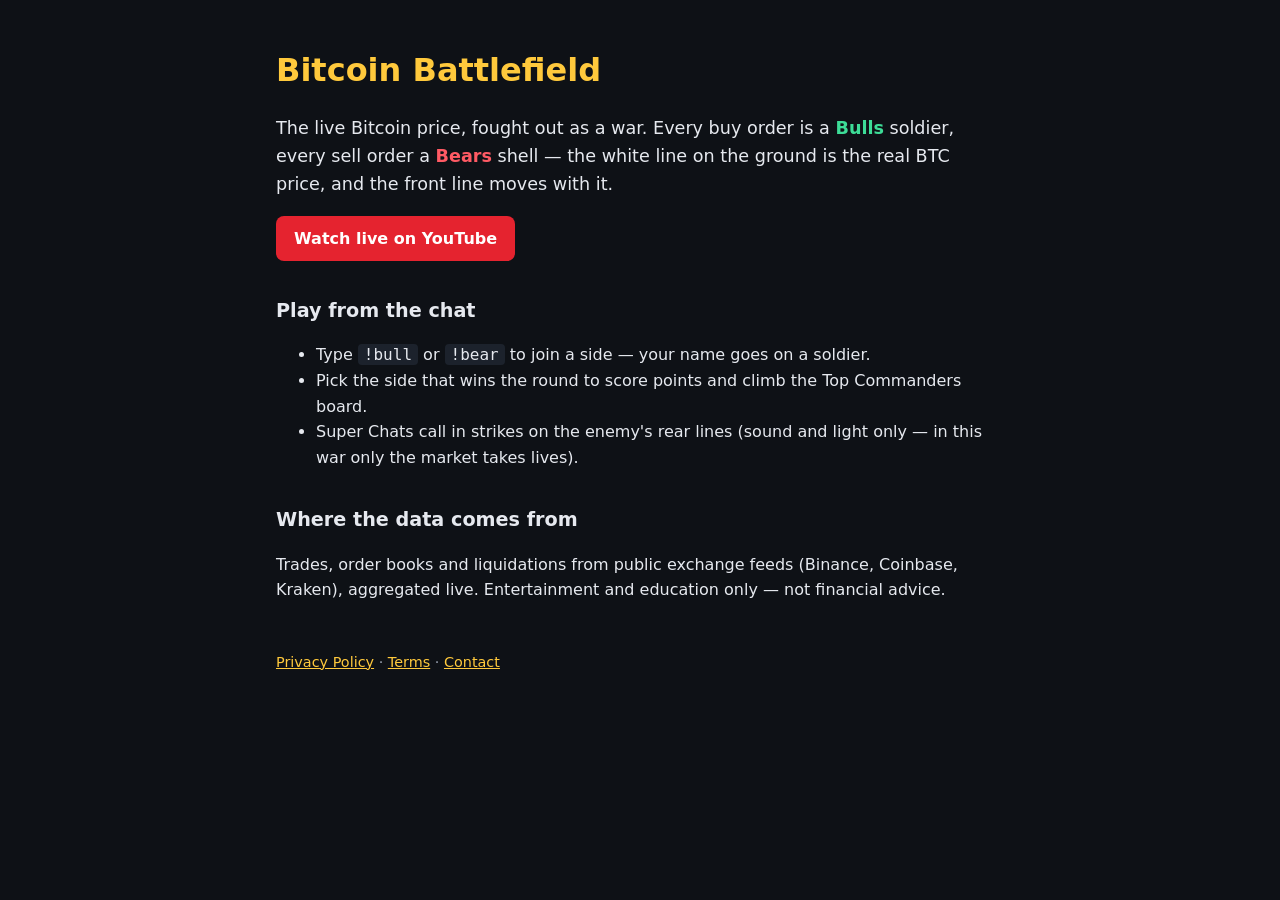
==== index.html @ b15c282a "Add files via upload" ====
<!doctype html>
<html lang="en">
<head>
<meta charset="utf-8">
<meta name="viewport" content="width=device-width, initial-scale=1">
<title>Bitcoin Battlefield</title>
<meta name="description" content="The live Bitcoin price, fought out as a war: every buy order a Bulls soldier, every sell order a Bears shell.">
<link rel="stylesheet" href="style.css">
</head>
<body>
<main>
<h1>Bitcoin Battlefield</h1>
<p class="lead">The live Bitcoin price, fought out as a war. Every buy order is a
<span class="bull">Bulls</span> soldier, every sell order a <span class="bear">Bears</span>
shell — the white line on the ground is the real BTC price, and the front line moves with it.</p>

<p><a class="button" href="https://www.youtube.com/@BitcoinBattlefieldTV">Watch live on YouTube</a></p>

<h2>Play from the chat</h2>
<ul>
<li>Type <code>!bull</code> or <code>!bear</code> to join a side — your name goes on a soldier.</li>
<li>Pick the side that wins the round to score points and climb the Top Commanders board.</li>
<li>Super Chats call in strikes on the enemy's rear lines (sound and light only — in this war
only the market takes lives).</li>
</ul>

<h2>Where the data comes from</h2>
<p>Trades, order books and liquidations from public exchange feeds (Binance, Coinbase,
Kraken), aggregated live. Entertainment and education only — not financial advice.</p>

<footer>
<a href="privacy.html">Privacy Policy</a> · <a href="terms.html">Terms</a> ·
<a href="mailto:bitcoinbattlefieldtv@gmail.com">Contact</a>
</footer>
</main>
</body>
</html>
---- style.css ----
:root { --bg: #0e1116; --fg: #e6e9ef; --muted: #9aa3b2; --bull: #3ddc97; --bear: #ff5a64; --gold: #ffc93c; }
* { box-sizing: border-box; }
body { margin: 0; background: var(--bg); color: var(--fg);
  font: 16px/1.6 "Segoe UI", system-ui, -apple-system, sans-serif; }
main { max-width: 760px; margin: 0 auto; padding: 32px 16px 64px; }
h1 { color: var(--gold); font-size: 2rem; margin: 0.4em 0; }
h2 { margin-top: 1.8em; font-size: 1.2rem; }
a { color: var(--gold); }
code { background: #1c222c; padding: 1px 6px; border-radius: 4px; }
.lead { font-size: 1.1rem; }
.muted { color: var(--muted); }
.bull { color: var(--bull); font-weight: 700; }
.bear { color: var(--bear); font-weight: 700; }
.button { display: inline-block; background: #e5232f; color: #fff; text-decoration: none;
  font-weight: 700; padding: 10px 18px; border-radius: 8px; }
footer { margin-top: 48px; color: var(--muted); font-size: 0.9rem; }
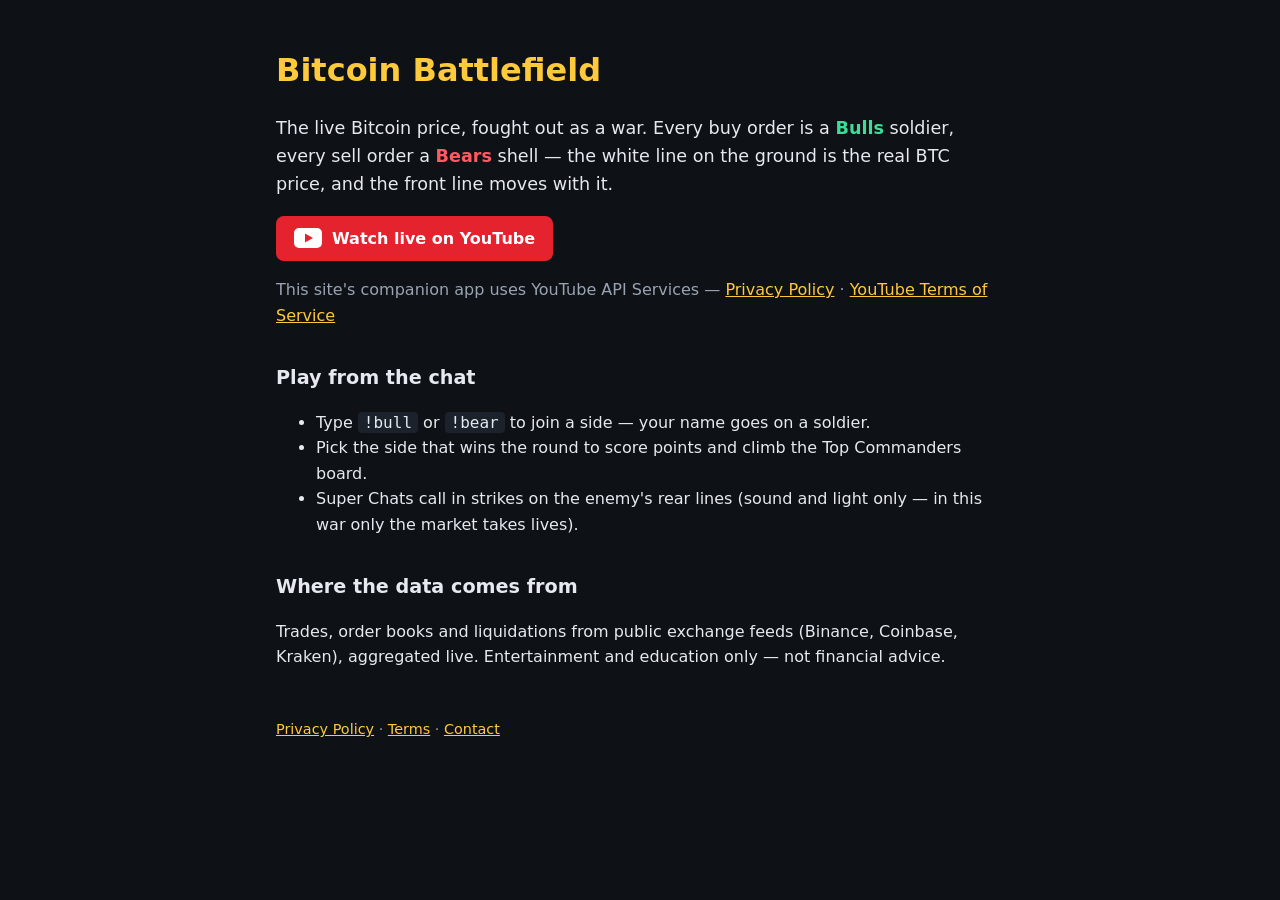
==== commit bbc286de: "Add files via upload" ====
--- a/index.html
+++ b/index.html
@@ -14,7 +14,9 @@
 <span class="bull">Bulls</span> soldier, every sell order a <span class="bear">Bears</span>
 shell — the white line on the ground is the real BTC price, and the front line moves with it.</p>
 
-<p><a class="button" href="https://www.youtube.com/@BitcoinBattlefieldTV">Watch live on YouTube</a></p>
+<p><a class="button yt" href="https://www.youtube.com/@BitcoinBattlefieldTV"><svg viewBox="0 0 28 20" width="28" height="20" aria-hidden="true"><rect width="28" height="20" rx="5" fill="#fff"/><path d="M11 5.5v9l8-4.5z" fill="#e5232f"/></svg>Watch live on YouTube</a></p>
+<p class="muted">This site's companion app uses YouTube API Services —
+<a href="privacy.html">Privacy Policy</a> · <a href="https://www.youtube.com/t/terms">YouTube Terms of Service</a></p>
 
 <h2>Play from the chat</h2>
 <ul>
--- a/style.css
+++ b/style.css
@@ -13,4 +13,5 @@
 .bear { color: var(--bear); font-weight: 700; }
 .button { display: inline-block; background: #e5232f; color: #fff; text-decoration: none;
   font-weight: 700; padding: 10px 18px; border-radius: 8px; }
+.yt { display: inline-flex; align-items: center; gap: 10px; }
 footer { margin-top: 48px; color: var(--muted); font-size: 0.9rem; }
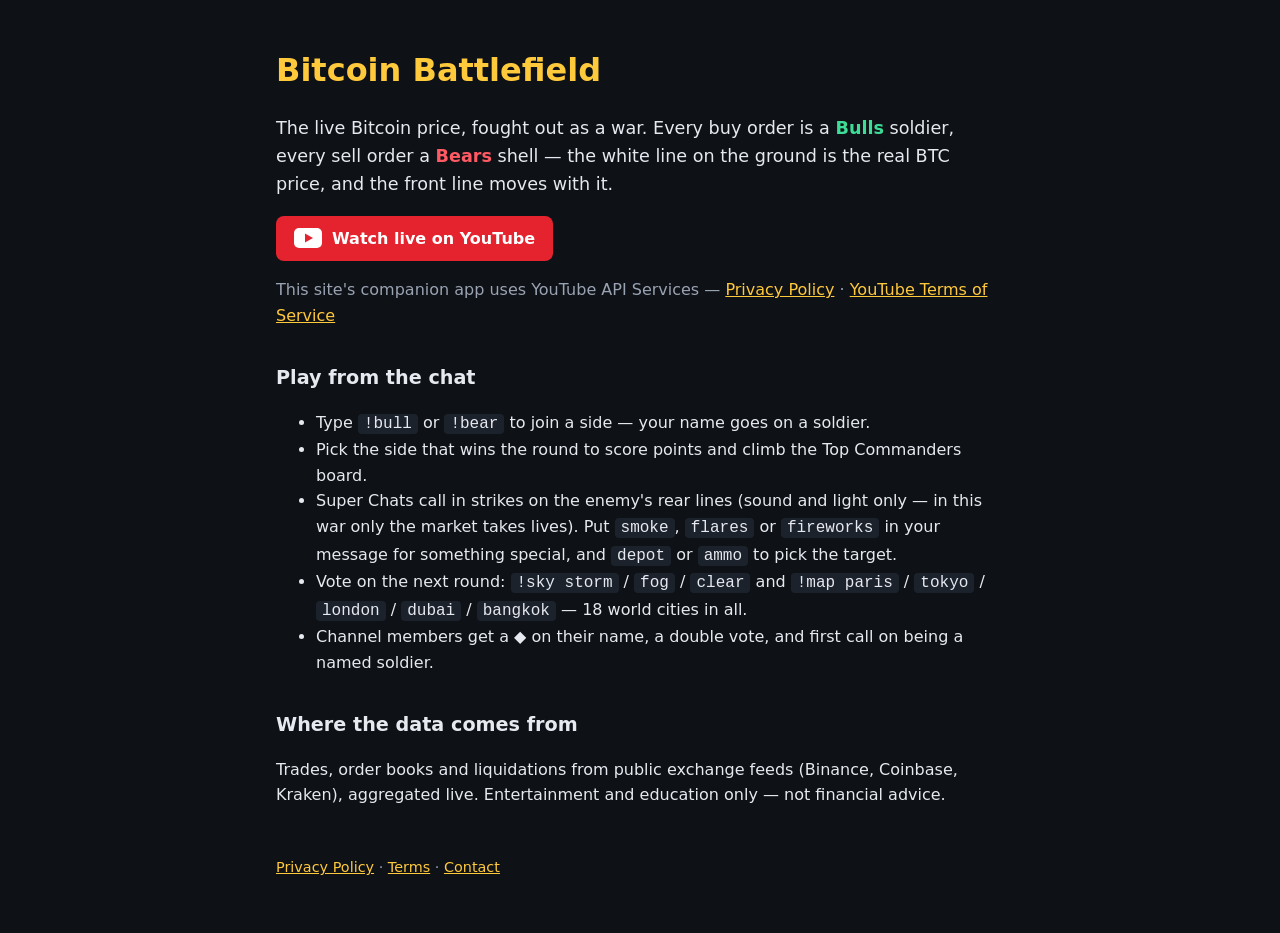
==== commit d9f48b7d: "Update chat commands: votes, specials, 18 world cities" ====
--- a/index.html
+++ b/index.html
@@ -23,7 +23,11 @@
 <li>Type <code>!bull</code> or <code>!bear</code> to join a side — your name goes on a soldier.</li>
 <li>Pick the side that wins the round to score points and climb the Top Commanders board.</li>
 <li>Super Chats call in strikes on the enemy's rear lines (sound and light only — in this war
-only the market takes lives).</li>
+only the market takes lives). Put <code>smoke</code>, <code>flares</code> or <code>fireworks</code>
+in your message for something special, and <code>depot</code> or <code>ammo</code> to pick the target.</li>
+<li>Vote on the next round: <code>!sky storm</code> / <code>fog</code> / <code>clear</code> and
+<code>!map paris</code> / <code>tokyo</code> / <code>london</code> / <code>dubai</code> / <code>bangkok</code> — 18 world cities in all.</li>
+<li>Channel members get a ◆ on their name, a double vote, and first call on being a named soldier.</li>
 </ul>
 
 <h2>Where the data comes from</h2>
